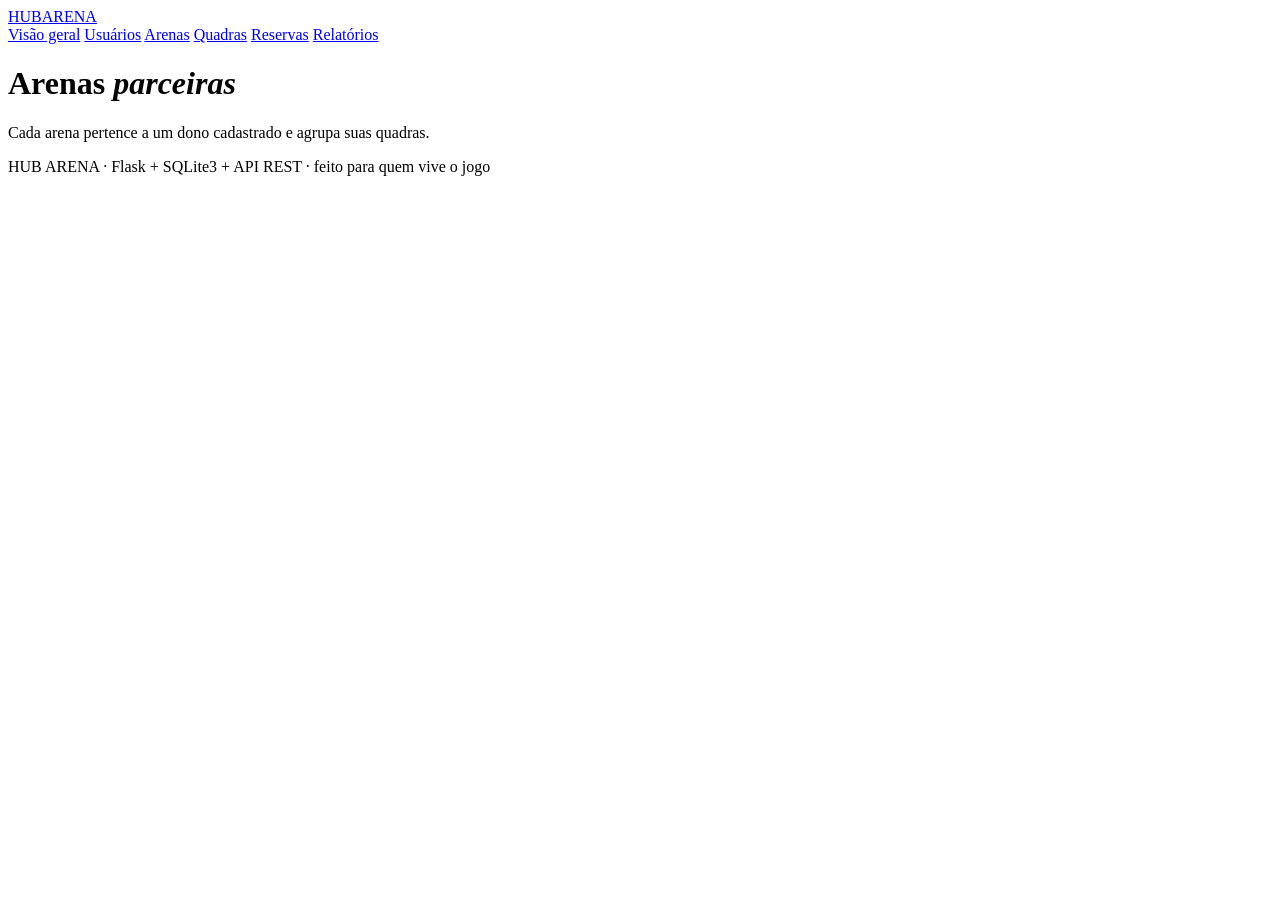
==== frontend/arenas.html @ 66f13b36 "Hub Arena: 20 funcionalidades ponta a ponta na arquitetura Controller/Service/Model/Repository - Con" ====
<!doctype html>
<html lang="pt-BR">
<head>
  <meta charset="UTF-8">
  <meta name="viewport" content="width=device-width, initial-scale=1.0">
  <title>Hub Arena — Arenas</title>
  <link rel="preconnect" href="https://fonts.googleapis.com">
  <link rel="preconnect" href="https://fonts.gstatic.com" crossorigin>
  <link href="https://fonts.googleapis.com/css2?family=Sora:wght@400;600;700;800&family=JetBrains+Mono:wght@500&display=swap" rel="stylesheet">
  <link rel="stylesheet" href="/css/estilo.css">
</head>
<body>
  <header>
    <div class="nav-inner">
      <a class="logo" href="/"><span class="bola"></span>HUB<span>ARENA</span></a>
      <nav>
        <a href="/">Visão geral</a>
        <a href="/usuarios">Usuários</a>
        <a href="/arenas" class="ativo">Arenas</a>
        <a href="/quadras">Quadras</a>
        <a href="/reservas">Reservas</a>
        <a href="/relatorios">Relatórios</a>
      </nav>
    </div>
  </header>

  <main>
    <div class="titulo-pagina">
      <div>
        <h1>Arenas <em>parceiras</em></h1>
        <p class="subtitulo">Cada arena pertence a um dono cadastrado e agrupa suas quadras.</p>
      </div>
    </div>

    <div class="painel-vidro" id="lista"></div>
    <div id="area-form"></div>
  </main>

  <footer>HUB ARENA · Flask + SQLite3 + API REST · feito para quem vive o jogo</footer>

  <script src="/js/base.js"></script>
  <script>
    // Listagem: GET /api/arenas?detalhes=1 (procedure sp_arenas_com_dono)
    async function carregarLista() {
      var lista = document.getElementById('lista');
      try {
        var arenas = await HubUI.api('/api/arenas?detalhes=1');
        if (!arenas.length) {
          lista.innerHTML = '<p class="vazio"><span class="icone">🏟️</span>Nenhuma arena cadastrada ainda.</p>';
          return;
        }
        lista.innerHTML = '<table>' +
          '<tr><th>ID</th><th>Arena</th><th>Cidade</th><th>Dono</th><th>Quadras</th><th>Taxa SaaS</th><th>Vencimento</th><th></th></tr>' +
          arenas.map(function (a) {
            return '<tr>' +
              '<td><span class="id-pill">' + a.arena_id + '</span></td>' +
              '<td><strong>' + HubUI.esc(a.nome) + '</strong>' +
                (a.cnpj ? '<div class="mono" style="font-size:11px; color:#5A6175;">CNPJ ' + HubUI.esc(a.cnpj) + '</div>' : '') +
              '</td>' +
              '<td>📍 ' + HubUI.esc(a.cidade) + '</td>' +
              '<td>' + HubUI.esc(a.nome_dono) + '</td>' +
              '<td><a href="/quadras?arena_id=' + a.arena_id + '" style="color:#FFB56B; text-decoration:none; font-weight:700;">' +
                a.total_quadras + ' quadra' + (a.total_quadras !== 1 ? 's' : '') + ' →</a></td>' +
              '<td><strong>' + HubUI.moeda(a.taxa_saas) + '</strong><span style="color:#5A6175; font-size:12px;">/mês</span></td>' +
              '<td>📆 todo dia <strong>' + a.dia_vencimento + '</strong></td>' +
              '<td><div class="acoes">' +
                '<button class="perigo" data-id="' + a.arena_id + '">Excluir</button>' +
              '</div></td>' +
            '</tr>';
          }).join('') +
        '</table>';

        // Exclusão: modal → DELETE /api/arenas/<id>
        lista.querySelectorAll('button.perigo').forEach(function (btn) {
          btn.addEventListener('click', function () {
            HubUI.confirmar({
              titulo: 'Excluir arena',
              mensagem: 'Tem certeza que deseja excluir esta arena? As quadras e reservas ligadas a ela também serão afetadas.',
              botao: 'Sim, excluir'
            }, async function () {
              try {
                await HubUI.api('/api/arenas/' + btn.dataset.id, { method: 'DELETE' });
                HubUI.erroTopo('');
                carregarLista();
              } catch (e) {
                HubUI.erroTopo(e.message);
              }
            });
          });
        });
      } catch (e) {
        HubUI.erroTopo(e.message);
      }
    }

    // Formulário: donos vêm de GET /api/usuarios?tipo=dono (procedure)
    async function montarForm() {
      var area = document.getElementById('area-form');
      var donos = await HubUI.api('/api/usuarios?tipo=dono');

      if (!donos.length) {
        area.innerHTML =
          '<div class="aviso">' +
            '<strong>⚠️ Não é possível cadastrar arenas ainda.</strong>' +
            '<p style="margin-top: 6px;">Toda arena precisa de um responsável do tipo ' +
            '<strong>"Dono de arena"</strong>, e nenhum foi cadastrado até agora.</p>' +
            '<a class="botao-link" href="/usuarios">Cadastrar um dono agora →</a>' +
          '</div>';
        return;
      }

      area.innerHTML =
        '<form class="painel" id="form-arena">' +
          '<h2>➕ Cadastrar arena</h2>' +
          '<div class="erro-form" id="erro-form" style="display:none;"></div>' +
          '<label>Nome da arena<input name="nome" placeholder="Ex: Arena Beira-Mar" required></label>' +
          '<label>CNPJ <span style="text-transform:none; letter-spacing:0; color:#5A6175;">(opcional)</span>' +
            '<input name="cnpj" placeholder="00.000.000/0001-00"></label>' +
          '<label>Endereço<input name="endereco" placeholder="Rua, número e bairro" required></label>' +
          '<label>Cidade<input name="cidade" placeholder="Ex: Betim" required></label>' +
          '<label>Dono da arena<select name="dono_id" required>' +
            '<option value="">Selecione o responsável…</option>' +
            donos.map(function (d) { return '<option value="' + d.usuario_id + '">' + HubUI.esc(d.nome) + '</option>'; }).join('') +
          '</select></label>' +
          '<label>Taxa SaaS (R$/mês)<input name="taxa_saas" type="number" step="0.01" min="0" placeholder="199.90" required></label>' +
          '<label>Dia de vencimento<input name="dia_vencimento" type="number" min="1" max="28" placeholder="Ex: 5 (entre 1 e 28)" required></label>' +
          '<label style="align-self: end; grid-column: 1 / -1;"><button type="submit">Cadastrar arena</button></label>' +
        '</form>';

      // Cadastro: POST /api/arenas com corpo JSON
      document.getElementById('form-arena').addEventListener('submit', async function (e) {
        e.preventDefault();
        var erroForm = document.getElementById('erro-form');
        erroForm.style.display = 'none';
        var dados = Object.fromEntries(new FormData(this));
        try {
          await HubUI.api('/api/arenas', {
            method: 'POST',
            headers: { 'Content-Type': 'application/json' },
            body: JSON.stringify(dados)
          });
          this.reset();
          this.querySelector('select').dispatchEvent(new Event('change'));
          carregarLista();
        } catch (erro) {
          erroForm.textContent = '🚫 ' + erro.message;
          erroForm.style.display = 'block';
        }
      });

      HubUI.melhorar(area);
    }

    carregarLista();
    montarForm().catch(function (e) { HubUI.erroTopo(e.message); });
  </script>
</body>
</html>
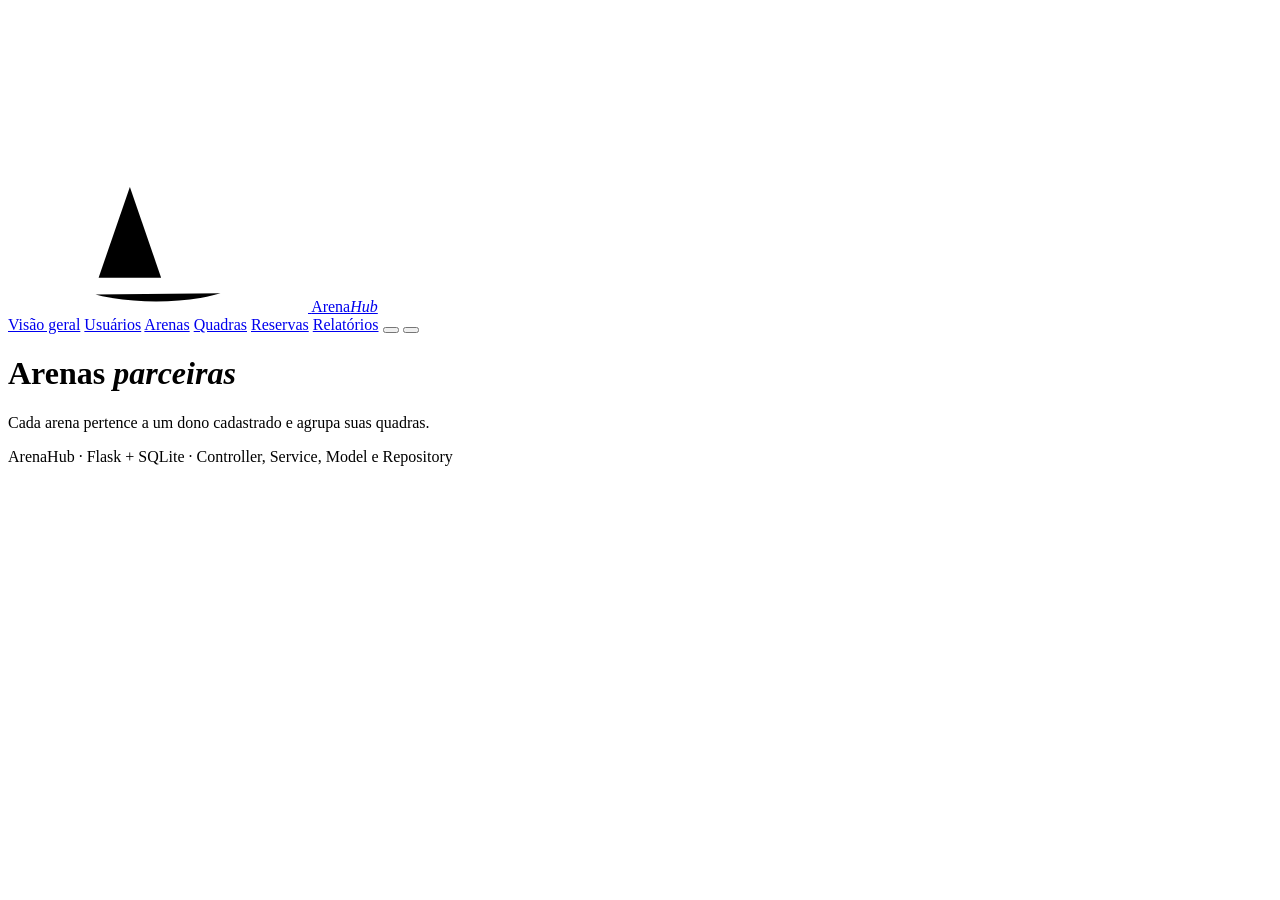
==== commit 056c02d6: "Redesenha o front-end na identidade ArenaHub e troca todo emoji por icone em traco Os 59 emojis da i" ====
--- a/frontend/arenas.html
+++ b/frontend/arenas.html
@@ -3,40 +3,191 @@
 <head>
   <meta charset="UTF-8">
   <meta name="viewport" content="width=device-width, initial-scale=1.0">
-  <title>Hub Arena — Arenas</title>
-  <link rel="preconnect" href="https://fonts.googleapis.com">
-  <link rel="preconnect" href="https://fonts.gstatic.com" crossorigin>
-  <link href="https://fonts.googleapis.com/css2?family=Sora:wght@400;600;700;800&family=JetBrains+Mono:wght@500&display=swap" rel="stylesheet">
+  <title>ArenaHub — Arenas</title>
+  <link rel="icon" href="/img/favicon.svg" type="image/svg+xml">
   <link rel="stylesheet" href="/css/estilo.css">
+  <script src="/js/tema.js"></script>
 </head>
 <body>
+  <!-- sprite:inicio --><svg class="sprite" aria-hidden="true" xmlns="http://www.w3.org/2000/svg"><symbol id="i-futevolei" viewBox="0 0 24 24">
+  <circle cx="15.5" cy="6.5" r="3.5"/>
+  <path d="M3 20.5h6.5a3 3 0 0 0 3-3V14"/>
+  <path d="M3 20.5V17a2 2 0 0 1 2-2h3"/>
+</symbol><symbol id="i-beach-tennis" viewBox="0 0 24 24">
+  <ellipse cx="11" cy="9" rx="6.5" ry="7.5"/>
+  <path d="M11 16.5V21"/>
+  <path d="M8.5 21h5"/>
+  <path d="M7 7.5h8M7 10.5h8M11 3v12"/>
+</symbol><symbol id="i-volei" viewBox="0 0 24 24">
+  <circle cx="12" cy="12" r="9"/>
+  <path d="M12 3c-3.2 3.2-4.2 7.4-3 12"/>
+  <path d="M20.6 9.4c-4.4-1.2-8.6-.2-11.8 3"/>
+  <path d="M6.3 19.6c2.4-3.8 5.9-6 10.4-6.3"/>
+</symbol><symbol id="i-frescobol" viewBox="0 0 24 24">
+  <path d="M9 3.5a5 5 0 0 1 0 9.5 5 5 0 0 1 0-9.5Z"/>
+  <path d="M9 13v7.5"/>
+  <path d="M7 20.5h4"/>
+  <circle cx="18.5" cy="16.5" r="2.5"/>
+</symbol><symbol id="i-esporte" viewBox="0 0 24 24">
+  <circle cx="12" cy="9.5" r="6.5"/>
+  <path d="M12 3v13M5.5 9.5h13"/>
+  <path d="M8.5 15.5 7 21.5l5-2.4 5 2.4-1.5-6"/>
+</symbol><symbol id="i-arena" viewBox="0 0 24 24">
+  <path d="M3 9.5v8.5c0 1.4 4 2.5 9 2.5s9-1.1 9-2.5V9.5"/>
+  <ellipse cx="12" cy="7" rx="9" ry="3"/>
+  <path d="M7.5 10.5v8M16.5 10.5v8M12 10.5v9"/>
+</symbol><symbol id="i-quadra" viewBox="0 0 24 24">
+  <rect x="2.5" y="5" width="19" height="14" rx="1.5"/>
+  <path d="M12 5v14"/>
+  <path d="M2.5 12h3M18.5 12h3"/>
+  <circle cx="12" cy="12" r="2.5"/>
+</symbol><symbol id="i-local" viewBox="0 0 24 24">
+  <path d="M12 21.5s7-6.1 7-11a7 7 0 1 0-14 0c0 4.9 7 11 7 11Z"/>
+  <circle cx="12" cy="10.5" r="2.8"/>
+</symbol><symbol id="i-agenda" viewBox="0 0 24 24">
+  <rect x="3" y="5" width="18" height="16" rx="2.5"/>
+  <path d="M3 10h18M8 3v4M16 3v4"/>
+</symbol><symbol id="i-agenda-mais" viewBox="0 0 24 24">
+  <path d="M21 11.5V7.5A2.5 2.5 0 0 0 18.5 5h-13A2.5 2.5 0 0 0 3 7.5v11A2.5 2.5 0 0 0 5.5 21h6"/>
+  <path d="M3 10h18M8 3v4M16 3v4"/>
+  <path d="M18 14.5v6M15 17.5h6"/>
+</symbol><symbol id="i-agenda-ok" viewBox="0 0 24 24">
+  <path d="M21 11.5V7.5A2.5 2.5 0 0 0 18.5 5h-13A2.5 2.5 0 0 0 3 7.5v11A2.5 2.5 0 0 0 5.5 21h6"/>
+  <path d="M3 10h18M8 3v4M16 3v4"/>
+  <path d="m14.5 17.5 2.5 2.5 4.5-4.5"/>
+</symbol><symbol id="i-relogio" viewBox="0 0 24 24">
+  <circle cx="12" cy="12" r="9"/>
+  <path d="M12 6.5V12l3.5 2.5"/>
+</symbol><symbol id="i-dinheiro" viewBox="0 0 24 24">
+  <rect x="2.5" y="6" width="19" height="12" rx="2"/>
+  <circle cx="12" cy="12" r="2.8"/>
+  <path d="M6 10v4M18 10v4"/>
+</symbol><symbol id="i-grafico" viewBox="0 0 24 24">
+  <path d="M4 3v16.5A1.5 1.5 0 0 0 5.5 21H21"/>
+  <path d="M8 16.5v-4M12.5 16.5v-8M17 16.5v-5.5"/>
+</symbol><symbol id="i-trofeu" viewBox="0 0 24 24">
+  <path d="M7.5 3.5h9v6a4.5 4.5 0 0 1-9 0v-6Z"/>
+  <path d="M7.5 5.5H5A2 2 0 0 0 5 9.5h2.5M16.5 5.5H19a2 2 0 0 1 0 4h-2.5"/>
+  <path d="M12 14v3.5M8.5 20.5h7M9.5 17.5h5l1 3h-7l1-3Z"/>
+</symbol><symbol id="i-registro" viewBox="0 0 24 24">
+  <path d="M8 4H6a2 2 0 0 0-2 2v13a2 2 0 0 0 2 2h12a2 2 0 0 0 2-2V6a2 2 0 0 0-2-2h-2"/>
+  <rect x="8" y="2.5" width="8" height="4" rx="1.3"/>
+  <path d="M8.5 11.5h7M8.5 15.5h4.5"/>
+</symbol><symbol id="i-busca" viewBox="0 0 24 24">
+  <circle cx="10.5" cy="10.5" r="6.5"/>
+  <path d="m15.5 15.5 5 5"/>
+</symbol><symbol id="i-busca-vazia" viewBox="0 0 24 24">
+  <circle cx="10.5" cy="10.5" r="6.5"/>
+  <path d="m15.5 15.5 5 5"/>
+  <path d="M7.8 10.5h5.4"/>
+</symbol><symbol id="i-ok" viewBox="0 0 24 24">
+  <path d="m4.5 12.5 5 5 10-11"/>
+</symbol><symbol id="i-ok-circulo" viewBox="0 0 24 24">
+  <circle cx="12" cy="12" r="9"/>
+  <path d="m7.5 12.5 3 3 6-6.5"/>
+</symbol><symbol id="i-x" viewBox="0 0 24 24">
+  <path d="M6 6l12 12M18 6 6 18"/>
+</symbol><symbol id="i-x-circulo" viewBox="0 0 24 24">
+  <circle cx="12" cy="12" r="9"/>
+  <path d="m8.5 8.5 7 7M15.5 8.5l-7 7"/>
+</symbol><symbol id="i-alerta" viewBox="0 0 24 24">
+  <path d="M12 3.5 21.5 20H2.5L12 3.5Z"/>
+  <path d="M12 9.5v4.5M12 17.2v.3"/>
+</symbol><symbol id="i-proibido" viewBox="0 0 24 24">
+  <circle cx="12" cy="12" r="9"/>
+  <path d="m5.6 5.6 12.8 12.8"/>
+</symbol><symbol id="i-barrado" viewBox="0 0 24 24">
+  <circle cx="12" cy="12" r="9"/>
+  <path d="M7.5 12h9"/>
+</symbol><symbol id="i-faisca" viewBox="0 0 24 24">
+  <path d="M13.5 2.5 4.5 13.5h6l-1 8 10-11.5h-6.5l.5-7.5Z"/>
+</symbol><symbol id="i-usuario" viewBox="0 0 24 24">
+  <circle cx="12" cy="8" r="4"/>
+  <path d="M4.5 20.5a7.5 7.5 0 0 1 15 0"/>
+</symbol><symbol id="i-usuario-mais" viewBox="0 0 24 24">
+  <circle cx="10" cy="8" r="4"/>
+  <path d="M2.5 20.5a7.5 7.5 0 0 1 15 0"/>
+  <path d="M19 6.5v6M16 9.5h6"/>
+</symbol><symbol id="i-atleta" viewBox="0 0 24 24">
+  <circle cx="14.5" cy="4.5" r="2.5"/>
+  <path d="M8 21.5 11 15l-2.5-2.5 1.5-4 3 2.5 3 1"/>
+  <path d="m11 15 3.5 2 1.5 4.5M9.5 8.5 6 9.5"/>
+</symbol><symbol id="i-escudo" viewBox="0 0 24 24">
+  <path d="M12 2.5 4.5 5.5v6c0 4.7 3.2 8.8 7.5 10 4.3-1.2 7.5-5.3 7.5-10v-6L12 2.5Z"/>
+</symbol><symbol id="i-formatura" viewBox="0 0 24 24">
+  <path d="M12 3.5 22 8.5l-10 5-10-5 10-5Z"/>
+  <path d="M6.5 11v5.5c0 1.4 2.5 2.5 5.5 2.5s5.5-1.1 5.5-2.5V11"/>
+  <path d="M21 9.5v5"/>
+</symbol><symbol id="i-oculto" viewBox="0 0 24 24">
+  <path d="M3 12s3.5-6.5 9-6.5S21 12 21 12s-3.5 6.5-9 6.5S3 12 3 12Z"/>
+  <circle cx="12" cy="12" r="2.8"/>
+  <path d="m4 20 16-16"/>
+</symbol><symbol id="i-mais" viewBox="0 0 24 24">
+  <path d="M12 5v14M5 12h14"/>
+</symbol><symbol id="i-lixeira" viewBox="0 0 24 24">
+  <path d="M3.5 6.5h17"/>
+  <path d="M8.5 6.5v-2a1 1 0 0 1 1-1h5a1 1 0 0 1 1 1v2"/>
+  <path d="M18.5 6.5v13a2 2 0 0 1-2 2h-9a2 2 0 0 1-2-2v-13"/>
+  <path d="M10 11v6M14 11v6"/>
+</symbol><symbol id="i-seta" viewBox="0 0 24 24">
+  <path d="M4.5 12h15M13.5 6l6 6-6 6"/>
+</symbol><symbol id="i-sair" viewBox="0 0 24 24">
+  <path d="M15 4.5h2.5a2 2 0 0 1 2 2v11a2 2 0 0 1-2 2H15"/>
+  <path d="M10 8.5 6 12l4 3.5M6 12h9"/>
+</symbol><symbol id="i-entrada" viewBox="0 0 24 24">
+  <path d="M9 4.5H6.5a2 2 0 0 0-2 2v11a2 2 0 0 0 2 2H9"/>
+  <path d="m14 8.5 3.5 3.5-3.5 3.5M17.5 12h-9"/>
+</symbol><symbol id="i-saida" viewBox="0 0 24 24">
+  <path d="M15 4.5h2.5a2 2 0 0 1 2 2v11a2 2 0 0 1-2 2H15"/>
+  <path d="m10 8.5-3.5 3.5L10 15.5M6.5 12h9"/>
+</symbol><symbol id="i-sol" viewBox="0 0 24 24">
+  <circle cx="12" cy="12" r="4.5"/>
+  <path d="M12 2.5v2.5M12 19v2.5M21.5 12H19M5 12H2.5M18.7 5.3l-1.8 1.8M7.1 16.9l-1.8 1.8M18.7 18.7l-1.8-1.8M7.1 7.1 5.3 5.3"/>
+</symbol><symbol id="i-lua" viewBox="0 0 24 24">
+  <path d="M20 14.5A8.5 8.5 0 0 1 9.5 4 8.5 8.5 0 1 0 20 14.5Z"/>
+</symbol><symbol id="i-arejado" viewBox="0 0 24 24">
+  <path d="M4 6.5h16M4 12h16M4 17.5h16"/>
+</symbol><symbol id="i-denso" viewBox="0 0 24 24">
+  <path d="M4 5.5h16M4 9.5h16M4 13.5h16M4 17.5h16"/>
+</symbol><symbol id="i-monograma" viewBox="0 0 24 24">
+  <path d="M2.5 18.5 7.5 4l5 14.5"/>
+  <path d="M4.6 13.5h5.8"/>
+  <path d="M16 4v14.5M21.5 4v14.5M16 11.5h5.5"/>
+  <path d="M2 21.2c6 1.6 15 1.4 20-.2"/>
+</symbol></svg><!-- sprite:fim -->
+
   <header>
     <div class="nav-inner">
-      <a class="logo" href="/"><span class="bola"></span>HUB<span>ARENA</span></a>
+      <a class="logo" href="/">
+        <svg class="ico-marca" aria-hidden="true" focusable="false"><use href="#i-monograma"></use></svg>
+        <span>Arena<em>Hub</em></span>
+      </a>
       <nav>
         <a href="/">Visão geral</a>
         <a href="/usuarios">Usuários</a>
-        <a href="/arenas" class="ativo">Arenas</a>
+        <a href="/arenas" class="ativo" aria-current="page">Arenas</a>
         <a href="/quadras">Quadras</a>
         <a href="/reservas">Reservas</a>
         <a href="/relatorios">Relatórios</a>
+        <span class="sessao-nav">
+          <button type="button" class="botao-tema"></button>
+          <button type="button" class="botao-densidade"></button>
+        </span>
       </nav>
     </div>
   </header>
 
   <main>
     <div class="titulo-pagina">
-      <div>
-        <h1>Arenas <em>parceiras</em></h1>
-        <p class="subtitulo">Cada arena pertence a um dono cadastrado e agrupa suas quadras.</p>
-      </div>
+      <h1>Arenas <em>parceiras</em></h1>
+      <p class="subtitulo">Cada arena pertence a um dono cadastrado e agrupa suas quadras.</p>
     </div>
 
     <div class="painel-vidro" id="lista"></div>
     <div id="area-form"></div>
   </main>
 
-  <footer>HUB ARENA · Flask + SQLite3 + API REST · feito para quem vive o jogo</footer>
+  <footer>ArenaHub · Flask + SQLite · Controller, Service, Model e Repository</footer>
 
   <script src="/js/base.js"></script>
   <script>
@@ -46,44 +197,53 @@
       try {
         var arenas = await HubUI.api('/api/arenas?detalhes=1');
         if (!arenas.length) {
-          lista.innerHTML = '<p class="vazio"><span class="icone">🏟️</span>Nenhuma arena cadastrada ainda.</p>';
+          lista.innerHTML = '<p class="vazio">' + HubUI.ico('i-arena', 'ico-grande') +
+                            'Nenhuma arena cadastrada ainda.</p>';
           return;
         }
-        lista.innerHTML = '<table>' +
-          '<tr><th>ID</th><th>Arena</th><th>Cidade</th><th>Dono</th><th>Quadras</th><th>Taxa SaaS</th><th>Vencimento</th><th></th></tr>' +
-          arenas.map(function (a) {
-            return '<tr>' +
-              '<td><span class="id-pill">' + a.arena_id + '</span></td>' +
-              '<td><strong>' + HubUI.esc(a.nome) + '</strong>' +
-                (a.cnpj ? '<div class="mono" style="font-size:11px; color:#5A6175;">CNPJ ' + HubUI.esc(a.cnpj) + '</div>' : '') +
-              '</td>' +
-              '<td>📍 ' + HubUI.esc(a.cidade) + '</td>' +
-              '<td>' + HubUI.esc(a.nome_dono) + '</td>' +
-              '<td><a href="/quadras?arena_id=' + a.arena_id + '" style="color:#FFB56B; text-decoration:none; font-weight:700;">' +
-                a.total_quadras + ' quadra' + (a.total_quadras !== 1 ? 's' : '') + ' →</a></td>' +
-              '<td><strong>' + HubUI.moeda(a.taxa_saas) + '</strong><span style="color:#5A6175; font-size:12px;">/mês</span></td>' +
-              '<td>📆 todo dia <strong>' + a.dia_vencimento + '</strong></td>' +
-              '<td><div class="acoes">' +
-                '<button class="perigo" data-id="' + a.arena_id + '">Excluir</button>' +
-              '</div></td>' +
-            '</tr>';
-          }).join('') +
-        '</table>';
-
-        // Exclusão: modal → DELETE /api/arenas/<id>
+        lista.innerHTML =
+          '<table class="tabela-responsiva">' +
+            '<thead><tr><th>ID</th><th>Arena</th><th>Cidade</th><th>Dono</th><th>Quadras</th>' +
+            '<th>Taxa SaaS</th><th>Vencimento</th><th><span class="so-leitor">Ações</span></th></tr></thead>' +
+            '<tbody>' + arenas.map(function (a) {
+              return '<tr>' +
+                '<td data-rotulo="ID"><span class="id-pill">' + a.arena_id + '</span></td>' +
+                '<td data-rotulo="Arena"><span class="celula-titulo">' + HubUI.esc(a.nome) + '</span>' +
+                  (a.cnpj ? '<div class="celula-apoio mono">CNPJ ' + HubUI.cnpj(a.cnpj) + '</div>' : '') +
+                '</td>' +
+                '<td data-rotulo="Cidade">' + HubUI.ico('i-local') + ' ' + HubUI.esc(a.cidade) + '</td>' +
+                '<td data-rotulo="Dono">' + HubUI.ico('i-escudo') + ' ' + HubUI.esc(a.nome_dono) + '</td>' +
+                '<td data-rotulo="Quadras">' +
+                  '<a href="/quadras?arena_id=' + a.arena_id + '">' + a.total_quadras +
+                  ' quadra' + (a.total_quadras !== 1 ? 's' : '') + '</a></td>' +
+                '<td data-rotulo="Taxa SaaS"><span class="celula-titulo">' + HubUI.moeda(a.taxa_saas) +
+                  '</span><span class="celula-apoio"> /mês</span></td>' +
+                '<td data-rotulo="Vencimento">' + HubUI.ico('i-agenda') +
+                  ' todo dia <strong>' + a.dia_vencimento + '</strong></td>' +
+                '<td data-rotulo="Ações"><div class="acoes">' +
+                  '<button class="perigo botao-menor" data-id="' + a.arena_id + '">' +
+                    HubUI.ico('i-lixeira') + 'Excluir</button>' +
+                '</div></td>' +
+              '</tr>';
+            }).join('') + '</tbody>' +
+          '</table>';
+
         lista.querySelectorAll('button.perigo').forEach(function (btn) {
           btn.addEventListener('click', function () {
             HubUI.confirmar({
               titulo: 'Excluir arena',
-              mensagem: 'Tem certeza que deseja excluir esta arena? As quadras e reservas ligadas a ela também serão afetadas.',
-              botao: 'Sim, excluir'
+              mensagem: 'Arenas com quadras cadastradas são protegidas pelo banco — ' +
+                        'exclua as quadras primeiro.',
+              botao: 'Sim, excluir',
+              tom: 'perigo'
             }, async function () {
               try {
                 await HubUI.api('/api/arenas/' + btn.dataset.id, { method: 'DELETE' });
                 HubUI.erroTopo('');
+                HubUI.toast('Arena excluída.');
                 carregarLista();
               } catch (e) {
-                HubUI.erroTopo(e.message);
+                HubUI.toast(e.message, 'erro');
               }
             });
           });
@@ -93,58 +253,76 @@
       }
     }
 
-    // Formulário: donos vêm de GET /api/usuarios?tipo=dono (procedure)
+    // Formulário: os donos vêm de GET /api/usuarios?tipo=dono (procedure)
     async function montarForm() {
       var area = document.getElementById('area-form');
       var donos = await HubUI.api('/api/usuarios?tipo=dono');
 
       if (!donos.length) {
         area.innerHTML =
-          '<div class="aviso">' +
-            '<strong>⚠️ Não é possível cadastrar arenas ainda.</strong>' +
-            '<p style="margin-top: 6px;">Toda arena precisa de um responsável do tipo ' +
-            '<strong>"Dono de arena"</strong>, e nenhum foi cadastrado até agora.</p>' +
-            '<a class="botao-link" href="/usuarios">Cadastrar um dono agora →</a>' +
+          '<div class="aviso">' + HubUI.ico('i-alerta', 'ico-grande') +
+            '<div>' +
+              '<strong>Ainda não dá para cadastrar arenas.</strong>' +
+              '<p>Toda arena precisa de um responsável do tipo <strong>dono</strong>, ' +
+                'e nenhum foi cadastrado até agora.</p>' +
+              '<a class="botao-link" href="/usuarios">Cadastrar um dono' + HubUI.ico('i-seta') + '</a>' +
+            '</div>' +
           '</div>';
         return;
       }
 
       area.innerHTML =
         '<form class="painel" id="form-arena">' +
-          '<h2>➕ Cadastrar arena</h2>' +
-          '<div class="erro-form" id="erro-form" style="display:none;"></div>' +
-          '<label>Nome da arena<input name="nome" placeholder="Ex: Arena Beira-Mar" required></label>' +
-          '<label>CNPJ <span style="text-transform:none; letter-spacing:0; color:#5A6175;">(opcional)</span>' +
-            '<input name="cnpj" placeholder="00.000.000/0001-00"></label>' +
-          '<label>Endereço<input name="endereco" placeholder="Rua, número e bairro" required></label>' +
-          '<label>Cidade<input name="cidade" placeholder="Ex: Betim" required></label>' +
-          '<label>Dono da arena<select name="dono_id" required>' +
-            '<option value="">Selecione o responsável…</option>' +
-            donos.map(function (d) { return '<option value="' + d.usuario_id + '">' + HubUI.esc(d.nome) + '</option>'; }).join('') +
-          '</select></label>' +
-          '<label>Taxa SaaS (R$/mês)<input name="taxa_saas" type="number" step="0.01" min="0" placeholder="199.90" required></label>' +
-          '<label>Dia de vencimento<input name="dia_vencimento" type="number" min="1" max="28" placeholder="Ex: 5 (entre 1 e 28)" required></label>' +
-          '<label style="align-self: end; grid-column: 1 / -1;"><button type="submit">Cadastrar arena</button></label>' +
+          '<h2>Cadastrar arena</h2>' +
+          '<div class="erro-form" id="erro-form" hidden></div>' +
+          '<label><span class="rotulo">Nome da arena</span>' +
+            '<input name="nome" placeholder="Arena Beira-Mar" required></label>' +
+          '<label><span class="rotulo">CNPJ</span>' +
+            '<input name="cnpj" placeholder="00.000.000/0001-00">' +
+            '<span class="ajuda">Opcional.</span></label>' +
+          '<label><span class="rotulo">Endereço</span>' +
+            '<input name="endereco" placeholder="Rua, número e bairro" required></label>' +
+          '<label><span class="rotulo">Cidade</span>' +
+            '<input name="cidade" placeholder="Betim" required></label>' +
+          '<label><span class="rotulo">Dono da arena</span>' +
+            '<select name="dono_id" required>' +
+              '<option value="">Selecione o responsável…</option>' +
+              donos.map(function (d) {
+                return '<option value="' + d.usuario_id + '">' + HubUI.esc(d.nome) + '</option>';
+              }).join('') +
+            '</select></label>' +
+          '<label><span class="rotulo">Taxa SaaS (R$/mês)</span>' +
+            '<input name="taxa_saas" type="number" step="0.01" min="0" placeholder="199.90" required></label>' +
+          '<label><span class="rotulo">Dia de vencimento</span>' +
+            '<input name="dia_vencimento" type="number" min="1" max="28" placeholder="5" required>' +
+            '<span class="ajuda">Entre 1 e 28.</span></label>' +
+          '<div class="linha-cheia">' +
+            '<button type="submit" class="principal">Cadastrar arena</button></div>' +
         '</form>';
 
-      // Cadastro: POST /api/arenas com corpo JSON
       document.getElementById('form-arena').addEventListener('submit', async function (e) {
         e.preventDefault();
+        var form = this;
         var erroForm = document.getElementById('erro-form');
-        erroForm.style.display = 'none';
-        var dados = Object.fromEntries(new FormData(this));
+        var botao = form.querySelector('button[type="submit"]');
+        erroForm.hidden = true;
+        HubUI.carregando(botao, true);
         try {
           await HubUI.api('/api/arenas', {
             method: 'POST',
             headers: { 'Content-Type': 'application/json' },
-            body: JSON.stringify(dados)
+            body: JSON.stringify(Object.fromEntries(new FormData(form)))
           });
-          this.reset();
-          this.querySelector('select').dispatchEvent(new Event('change'));
+          form.reset();
+          form.querySelector('select').dispatchEvent(new Event('change'));
+          HubUI.toast('Arena cadastrada.');
           carregarLista();
         } catch (erro) {
-          erroForm.textContent = '🚫 ' + erro.message;
-          erroForm.style.display = 'block';
+          erroForm.innerHTML = HubUI.ico('i-alerta') + '<span></span>';
+          erroForm.querySelector('span').textContent = erro.message;
+          erroForm.hidden = false;
+        } finally {
+          HubUI.carregando(botao, false);
         }
       });
 
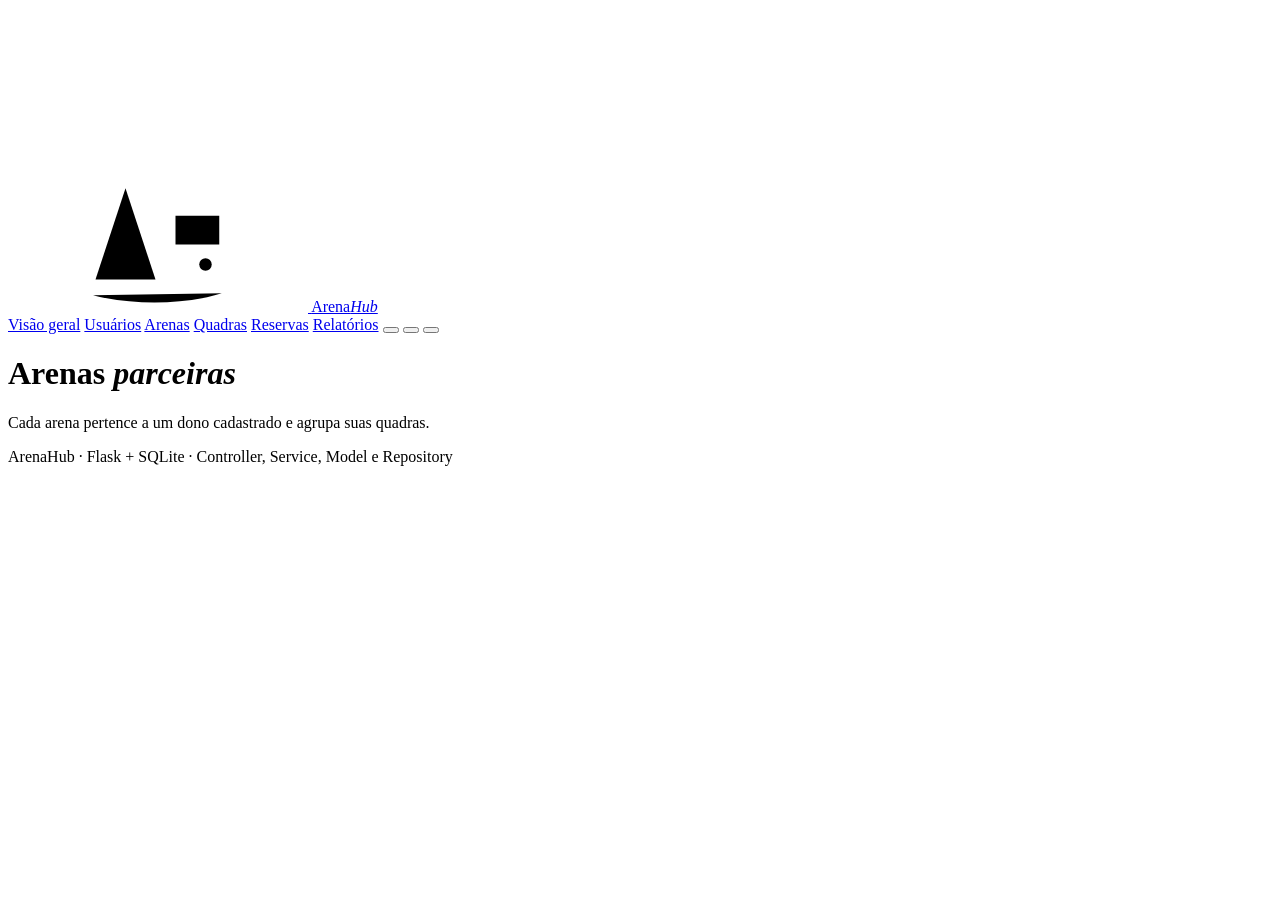
==== commit 97a14627: "Acrescenta a camada de acabamento: esqueleto, barra de progresso e paleta do Ctrl+K frontend/js/inte" ====
--- a/frontend/arenas.html
+++ b/frontend/arenas.html
@@ -150,10 +150,17 @@
 </symbol><symbol id="i-denso" viewBox="0 0 24 24">
   <path d="M4 5.5h16M4 9.5h16M4 13.5h16M4 17.5h16"/>
 </symbol><symbol id="i-monograma" viewBox="0 0 24 24">
-  <path d="M2.5 18.5 7.5 4l5 14.5"/>
-  <path d="M4.6 13.5h5.8"/>
-  <path d="M16 4v14.5M21.5 4v14.5M16 11.5h5.5"/>
-  <path d="M2 21.2c6 1.6 15 1.4 20-.2"/>
+  <!-- o A -->
+  <path d="M2 18.8 6.8 4.2l4.8 14.6"/>
+  <path d="M4.2 14.1h5.2"/>
+  <!-- os postes do H, com a rede entre eles: a quadra de areia -->
+  <path d="M14.8 4.2v14.6M21.8 4.2v14.6"/>
+  <path d="M14.8 8.6h7v4.6h-7z" stroke-width="1.1"/>
+  <path d="M18.3 8.6v4.6M14.8 10.9h7" stroke-width="1.1"/>
+  <!-- a bola, pousada na areia -->
+  <circle cx="19.6" cy="16.4" r="1" stroke-width="1.2"/>
+  <!-- a faixa de areia -->
+  <path d="M1.6 21.3c6.2 1.7 15.2 1.5 20.6-.3"/>
 </symbol></svg><!-- sprite:fim -->
 
   <header>
@@ -163,13 +170,14 @@
         <span>Arena<em>Hub</em></span>
       </a>
       <nav>
-        <a href="/">Visão geral</a>
-        <a href="/usuarios">Usuários</a>
-        <a href="/arenas" class="ativo" aria-current="page">Arenas</a>
-        <a href="/quadras">Quadras</a>
-        <a href="/reservas">Reservas</a>
-        <a href="/relatorios">Relatórios</a>
+        <a href="/" data-ico="i-grafico">Visão geral</a>
+        <a href="/usuarios" data-ico="i-usuario">Usuários</a>
+        <a href="/arenas" data-ico="i-arena" class="ativo" aria-current="page">Arenas</a>
+        <a href="/quadras" data-ico="i-quadra">Quadras</a>
+        <a href="/reservas" data-ico="i-agenda">Reservas</a>
+        <a href="/relatorios" data-ico="i-registro">Relatórios</a>
         <span class="sessao-nav">
+          <button type="button" class="botao-busca"></button>
           <button type="button" class="botao-tema"></button>
           <button type="button" class="botao-densidade"></button>
         </span>
@@ -190,10 +198,12 @@
   <footer>ArenaHub · Flask + SQLite · Controller, Service, Model e Repository</footer>
 
   <script src="/js/base.js"></script>
+  <script src="/js/interface.js"></script>
   <script>
     // Listagem: GET /api/arenas?detalhes=1 (procedure sp_arenas_com_dono)
     async function carregarLista() {
       var lista = document.getElementById('lista');
+      HubUI.esperando(lista, 'tabela', 3);
       try {
         var arenas = await HubUI.api('/api/arenas?detalhes=1');
         if (!arenas.length) {
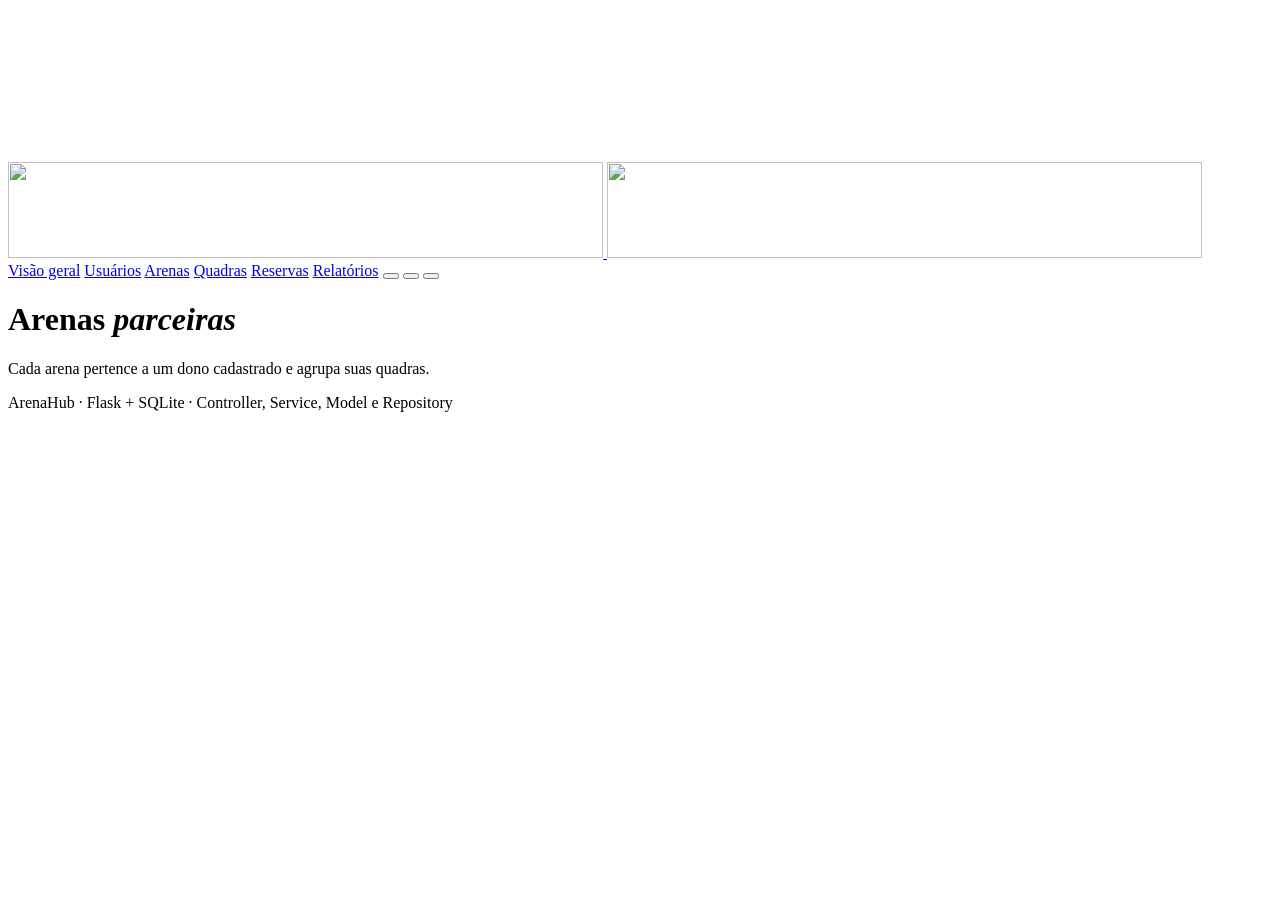
==== commit 8addd32b: "Usa o logotipo da marca no cabecalho, com uma variante por tema O arquivo entregue era um JPEG de 35" ====
--- a/frontend/arenas.html
+++ b/frontend/arenas.html
@@ -165,9 +165,11 @@
 
   <header>
     <div class="nav-inner">
-      <a class="logo" href="/">
-        <svg class="ico-marca" aria-hidden="true" focusable="false"><use href="#i-monograma"></use></svg>
-        <span>Arena<em>Hub</em></span>
+      <a class="logo" href="/" aria-label="ArenaHub — página inicial">
+        <img class="logo-marca logo-claro" src="/img/logo.png" alt=""
+             width="595" height="96" decoding="async">
+        <img class="logo-marca logo-escuro" src="/img/logo-escuro.png" alt=""
+             width="595" height="96" decoding="async" aria-hidden="true">
       </a>
       <nav>
         <a href="/" data-ico="i-grafico">Visão geral</a>
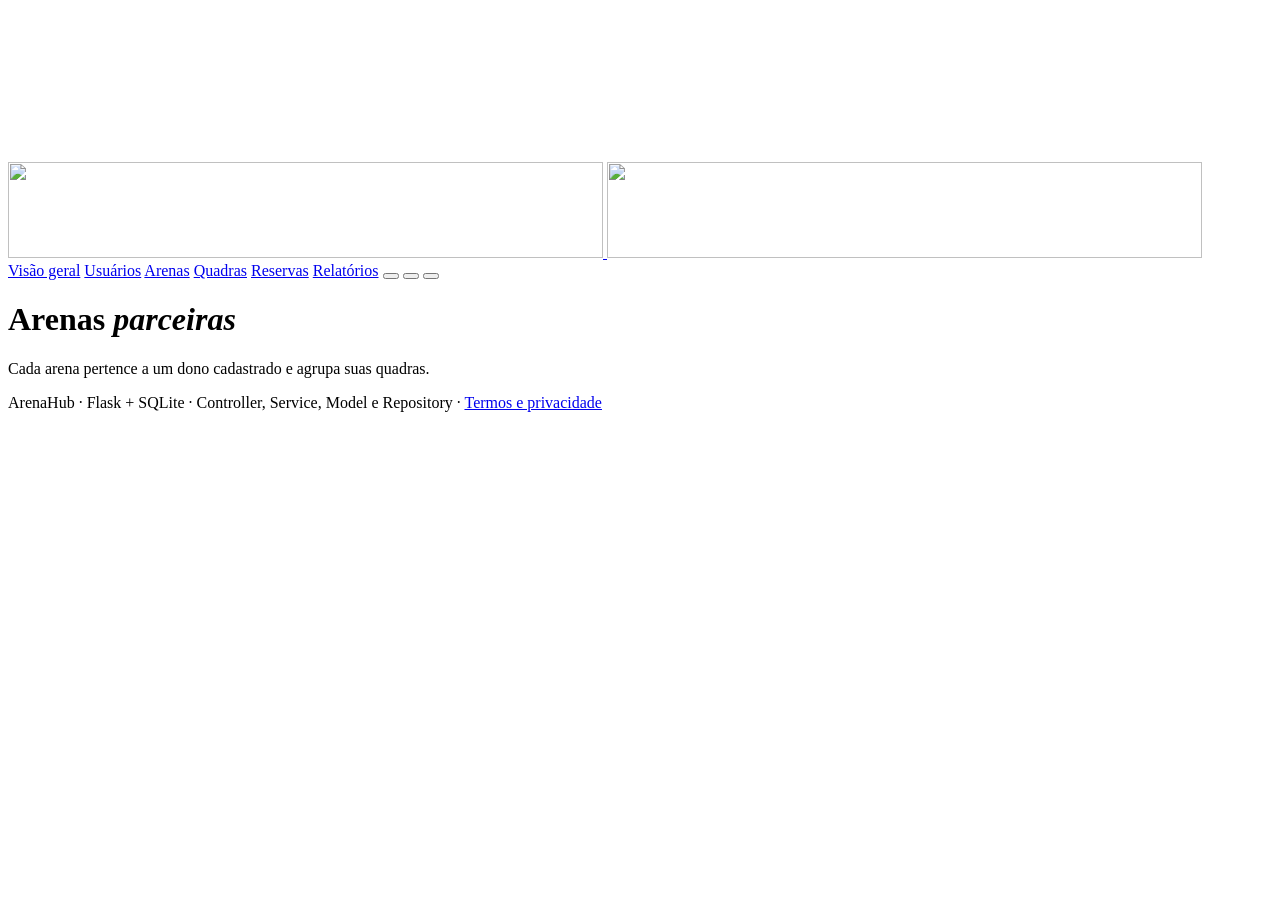
==== commit a4abfe93: "Exige consentimento LGPD antes de usar o sistema, com registro comprovavel O sistema nao abre antes " ====
--- a/frontend/arenas.html
+++ b/frontend/arenas.html
@@ -197,10 +197,14 @@
     <div id="area-form"></div>
   </main>
 
-  <footer>ArenaHub · Flask + SQLite · Controller, Service, Model e Repository</footer>
+  <footer>
+    ArenaHub · Flask + SQLite · Controller, Service, Model e Repository ·
+    <a href="/termos">Termos e privacidade</a>
+  </footer>
 
   <script src="/js/base.js"></script>
   <script src="/js/interface.js"></script>
+  <script src="/js/lgpd.js"></script>
   <script>
     // Listagem: GET /api/arenas?detalhes=1 (procedure sp_arenas_com_dono)
     async function carregarLista() {
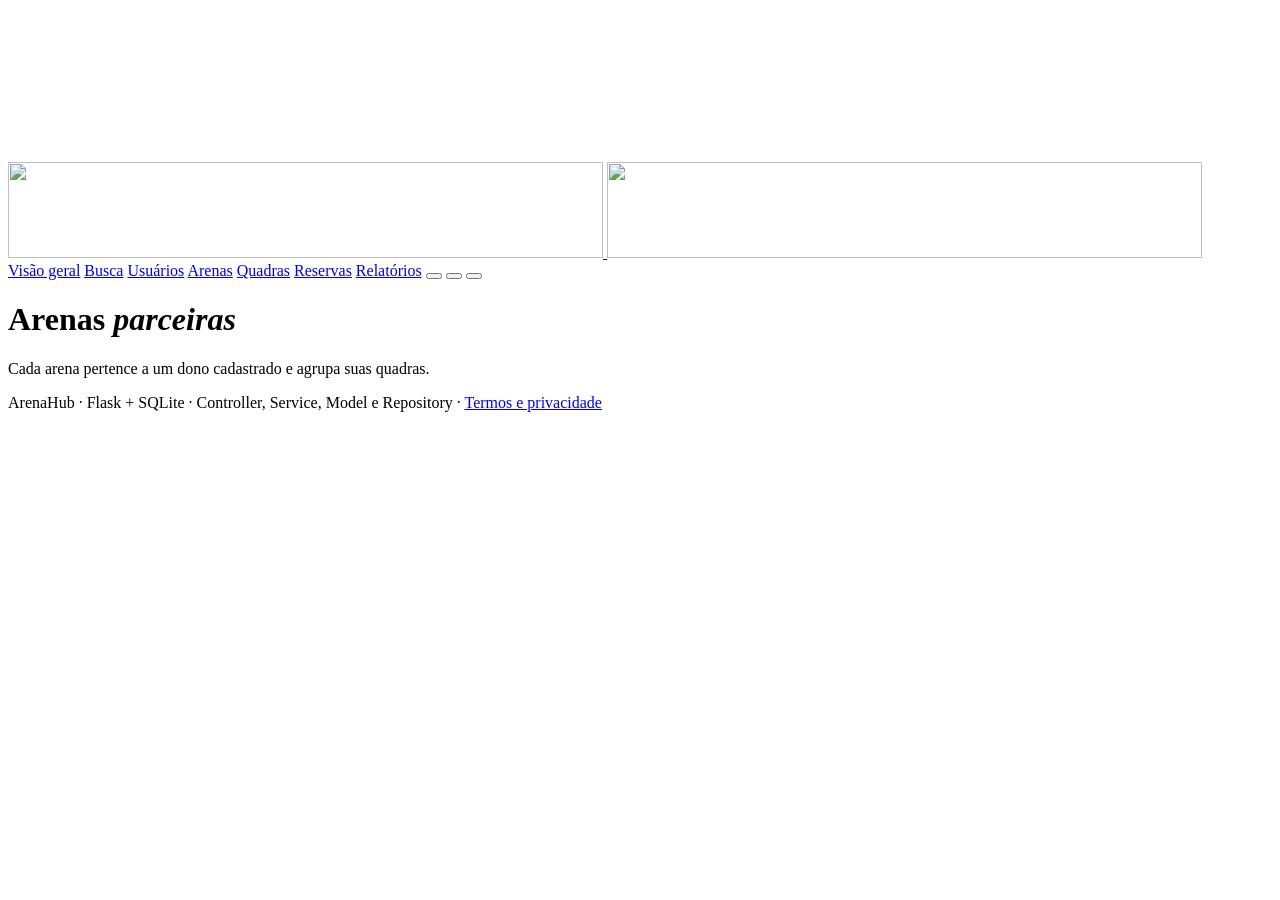
==== commit ba21b870: "Separa a busca em tela propria e amplia o guia para o sistema inteiro == A busca saiu do cadastro ==" ====
--- a/frontend/arenas.html
+++ b/frontend/arenas.html
@@ -173,13 +173,14 @@
       </a>
       <nav>
         <a href="/" data-ico="i-grafico">Visão geral</a>
+        <a href="/busca" data-ico="i-busca">Busca</a>
         <a href="/usuarios" data-ico="i-usuario">Usuários</a>
         <a href="/arenas" data-ico="i-arena" class="ativo" aria-current="page">Arenas</a>
         <a href="/quadras" data-ico="i-quadra">Quadras</a>
         <a href="/reservas" data-ico="i-agenda">Reservas</a>
         <a href="/relatorios" data-ico="i-registro">Relatórios</a>
         <span class="sessao-nav">
-          <button type="button" class="botao-busca"></button>
+          <button type="button" class="botao-paleta"></button>
           <button type="button" class="botao-tema"></button>
           <button type="button" class="botao-densidade"></button>
         </span>
@@ -294,8 +295,9 @@
           '<label><span class="rotulo">Nome da arena</span>' +
             '<input name="nome" placeholder="Arena Beira-Mar" required></label>' +
           '<label><span class="rotulo">CNPJ</span>' +
-            '<input name="cnpj" placeholder="00.000.000/0001-00">' +
-            '<span class="ajuda">Opcional.</span></label>' +
+            '<input name="cnpj" data-mascara="cnpj" placeholder="00.000.000/0001-00" ' +
+              'autocomplete="off">' +
+            '<span class="ajuda">Opcional. Os dígitos verificadores são conferidos.</span></label>' +
           '<label><span class="rotulo">Endereço</span>' +
             '<input name="endereco" placeholder="Rua, número e bairro" required></label>' +
           '<label><span class="rotulo">Cidade</span>' +
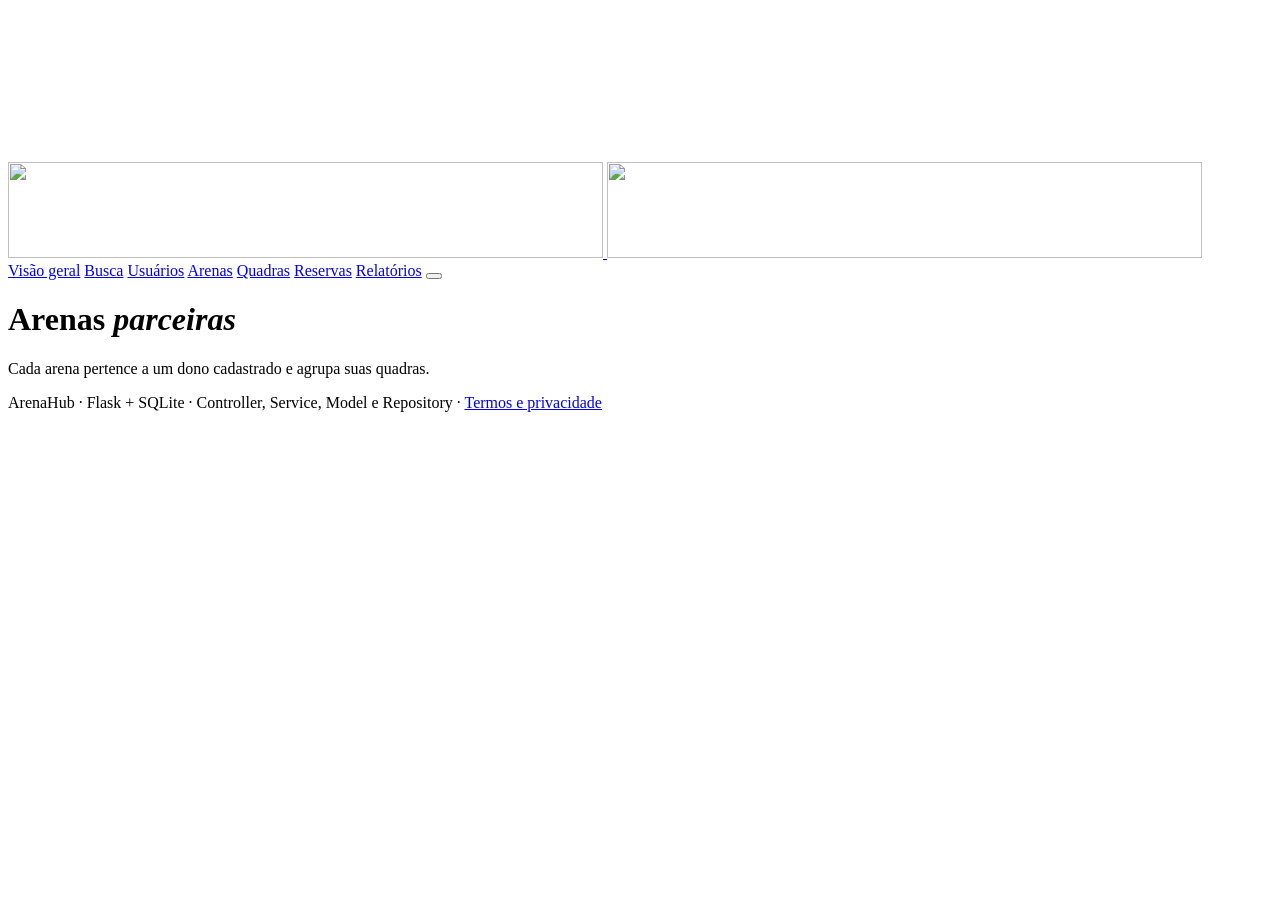
==== commit 573ce95d: "Deixa so o botao de tema no cabecalho, e remove paleta e densidade Os dois botoes eram o UNICO camin" ====
--- a/frontend/arenas.html
+++ b/frontend/arenas.html
@@ -180,9 +180,7 @@
         <a href="/reservas" data-ico="i-agenda">Reservas</a>
         <a href="/relatorios" data-ico="i-registro">Relatórios</a>
         <span class="sessao-nav">
-          <button type="button" class="botao-paleta"></button>
           <button type="button" class="botao-tema"></button>
-          <button type="button" class="botao-densidade"></button>
         </span>
       </nav>
     </div>
